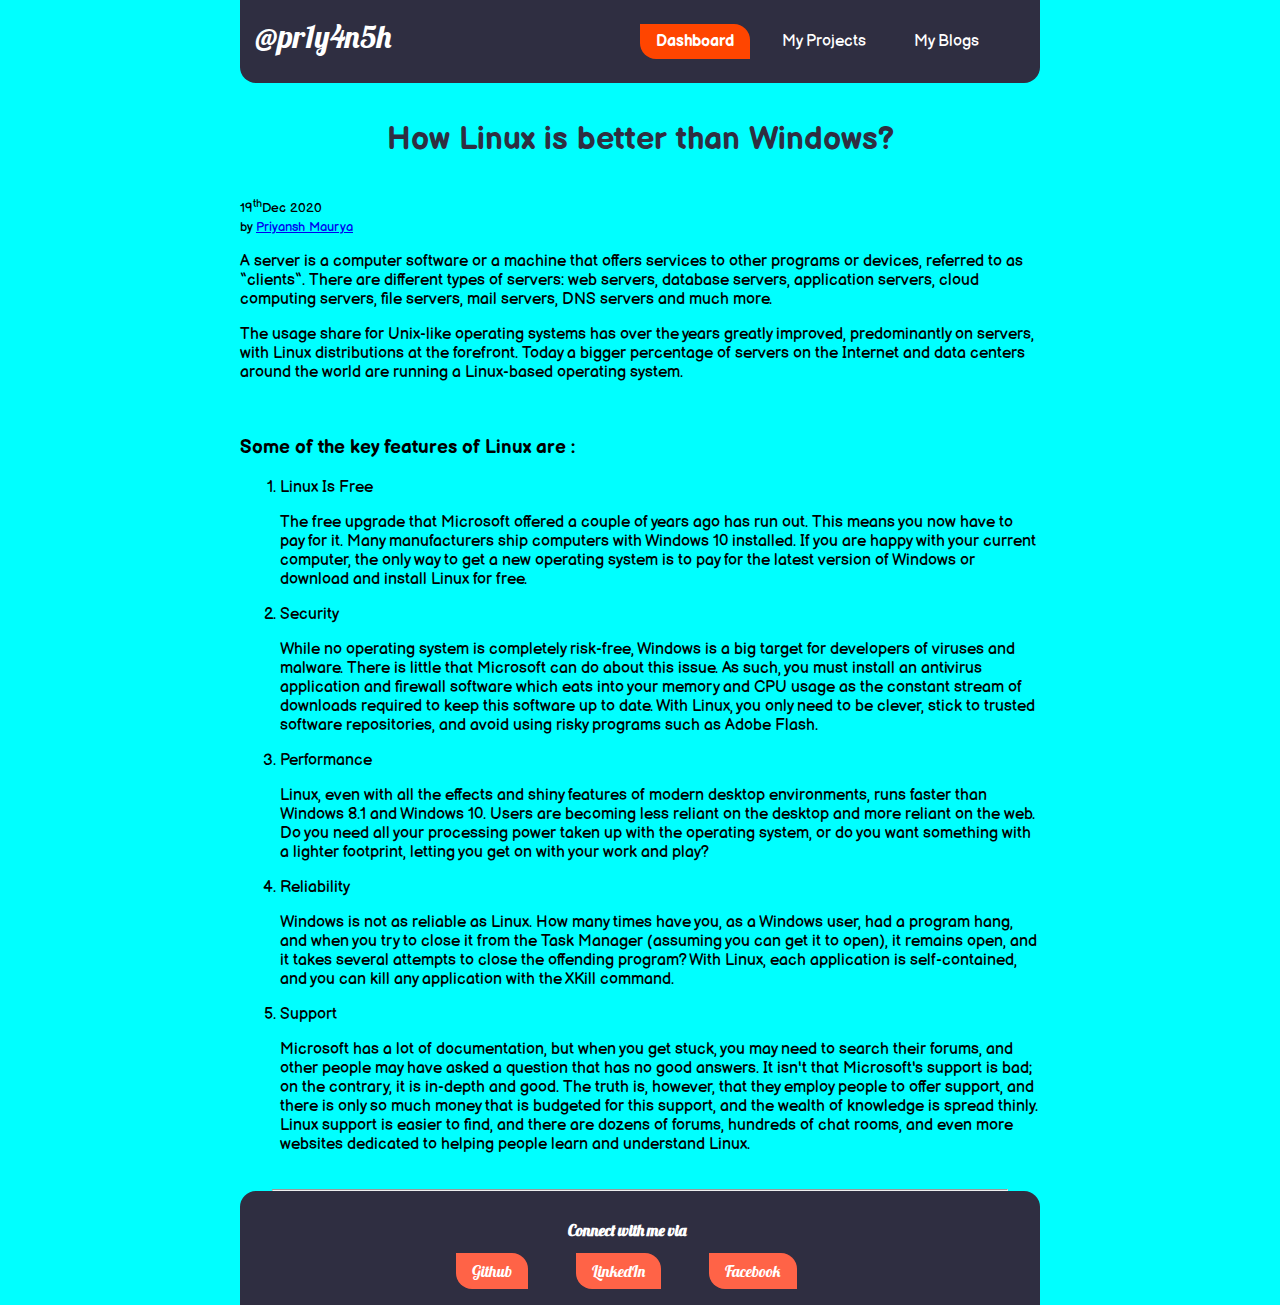
==== myarticle.html @ 7ef6f560 "feat : added blog" ====
<!DOCTYPE html>
<html lang="en">
<head>
    <meta charset="UTF-8">
    <meta name="viewport" content="width=device-width, initial-scale=1.0">
    <title>How Linux is better than Windows?</title>
    <link href="styles.css" rel='stylesheet'/>
</head>


<body class="blog">
    <nav class="nav">
        <div class="priyansh">@pr1y4n5h</div>
        <ul class="no-bullets">
            <li class="inline-item">
                <a class="link active-link" href="/">Dashboard</a>
            </li>
            <li class="inline-item">
                <a class="link" href="/myprojects.html">My Projects</a>
            </li>
            <li class="inline-item">
                <a class="link" href="/myprojects.html">My Blogs</a>
            </li>
        </ul>
    </nav>

    <article>
        <h1>How Linux is better than Windows?</h1>
    <small>19<sup>th</sup>Dec 2020</small><br>
    <small>by <a href="/">Priyansh Maurya</a></small>
    <p>
        A server is a computer software or a machine that offers services to other programs or devices, referred to as “clients“. There are different types of servers: web servers, database servers, application servers, cloud computing servers, file servers, mail servers, DNS servers and much more. <br>
    </p><p>The usage share for Unix-like operating systems has over the years greatly improved, predominantly on servers, with Linux distributions at the forefront. Today a bigger percentage of servers on the Internet and data centers around the world are running a Linux-based operating system.

    </p><br>
    <h3>Some of the key features of Linux are :</h3>
    <ol>
        <li>
            Linux Is Free
        </li>
        <p>
            The free upgrade that Microsoft offered a couple of years ago has run out. This means you now have to pay for it. Many manufacturers ship computers with Windows 10 installed. If you are happy with your current computer, the only way to get a new operating system is to pay for the latest version of Windows or download and install Linux for free.
        </p>
        <li>
            Security
        </li>
        <p>
            While no operating system is completely risk-free, Windows is a big target for developers of viruses and malware. There is little that Microsoft can do about this issue. As such, you must install an antivirus application and firewall software which eats into your memory and CPU usage as the constant stream of downloads required to keep this software up to date. With Linux, you only need to be clever, stick to trusted software repositories, and avoid using risky programs such as Adobe Flash.
        </p>
        <li>
            Performance
        </li>
        <p>
            Linux, even with all the effects and shiny features of modern desktop environments, runs faster than Windows 8.1 and Windows 10. Users are becoming less reliant on the desktop and more reliant on the web. Do you need all your processing power taken up with the operating system, or do you want something with a lighter footprint, letting you get on with your work and play?
        </p>
        <li>
            Reliability
        </li>
        <p>
            Windows is not as reliable as Linux. How many times have you, as a Windows user, had a program hang, and when you try to close it from the Task Manager (assuming you can get it to open), it remains open, and it takes several attempts to close the offending program? With Linux, each application is self-contained, and you can kill any application with the XKill command.
        </p>
        <li>
            Support
        </li>
        <p>
            Microsoft has a lot of documentation, but when you get stuck, you may need to search their forums, and other people may have asked a question that has no good answers. It isn't that Microsoft's support is bad; on the contrary, it is in-depth and good. The truth is, however, that they employ people to offer support, and there is only so much money that is budgeted for this support, and the wealth of knowledge is spread thinly. Linux support is easier to find, and there are dozens of forums, hundreds of chat rooms, and even more websites dedicated to helping people learn and understand Linux.
        </p>
    </ol>
    <br>
    <hr>
</article>

<footer>
    <div>
        <h4>
            Connect with me via
        </h4>
        <ul class="no-bullets-footer">
            <li class="inline-item-footer">
                <a class="link" href="https://github.com/pr1y4n5h">Github</a>
            </li>
            <li class="inline-item-footer">
                <a class="link" href="https://www.linkedin.com/in/priyansh-maurya-a0396760/">LinkedIn</a>
            </li>
            <li class="inline-item-footer">
                <a class="link" href="https://www.facebook.com/me.thepriyansh">Facebook</a>
            </li>
        </ul>
    </div>
</footer>
</body>
</html>
---- styles.css ----
@import url(https://fonts.googleapis.com/css2?family=Balsamiq+Sans&display=swap);
@import url('https://fonts.googleapis.com/css2?family=Lobster&display=swap');

:root {
    --color-one: #2f2e41
}

.priyansh {
    font-family: 'Lobster', cursive;
    font-size: xx-large;
    color: white;
}

.blog {
    background-color: cyan;
    
}


article .link{

    background-color: tomato;
    color: white;
    padding-left: 5rem 3rem;
    border-bottom-left-radius: 1rem;
    border-top-right-radius: 1rem;
    text-align: center;
}

.nav {

    background-color:#2F2E41;
    padding: 1rem;
    display:flex;
    flex-direction:row;
    border-bottom-left-radius: 1rem;
    border-bottom-right-radius: 1rem;

}

.nav .link {
    color: white;
}

footer .link {
    color: white;
    padding-left: 1rem;
    background-color: tomato;
    border-bottom-left-radius: 1rem;
    border-top-right-radius: 1rem;

}

.nav .active-link {

    font-weight: bold;
    background-color: orangered;
    border-bottom-left-radius: 1rem;
    border-top-right-radius: 1rem;

}

body {
    font-family: 'Balsamiq Sans', cursive;
    max-width: 800px;
    margin:auto;
    background-color:white;
    padding-left: 1rem;
    padding-right: 1rem;
}


img {
    max-width: 50%;
    padding-left: 15rem;
    margin: auto;
}


section {
    padding-left: 2rem;
    padding-right: 2rem;
}

hr {
    margin: 0rem 2rem;
}

main {
    background-color: #1FB7FB;
    border-top-left-radius: 50rem
}

.no-bullets {
    list-style: none;
    display:flex;
    flex-direction: row;
    padding-left: 15rem;
}


.inline-item {
    display: inline;
    padding: 0rem 0.5rem;

}

.article-link{
    text-decoration: none;
    font-weight: bold; 
    color: orangered;
}

.no-bullets-footer {
    list-style: none;
    display:flex;
    flex-direction: row;
    padding-left: 13rem;
}

.inline-item-footer {
    display:inline-table;
    padding-right: 3rem;
}

.link-hcl {
    color:blue;
    font-weight: bold;
    text-decoration: none;

}

.nav .link {
    color: white;
}

.link {
    text-decoration: none;
    padding:0.5rem 1rem;
}

footer {

    background-color:#2F2E41;
    color: white;
    display:flex;
    font-family: 'Lobster', cursive;
    font-size:medium;
    padding: 0.5rem;
    border-top-left-radius: 1rem;
    border-top-right-radius: 1rem;

}


h1 {
    text-align: center;
    padding: 1rem;
    color: var(--color-one)

}

h4 {
    padding-left: 20rem;
}
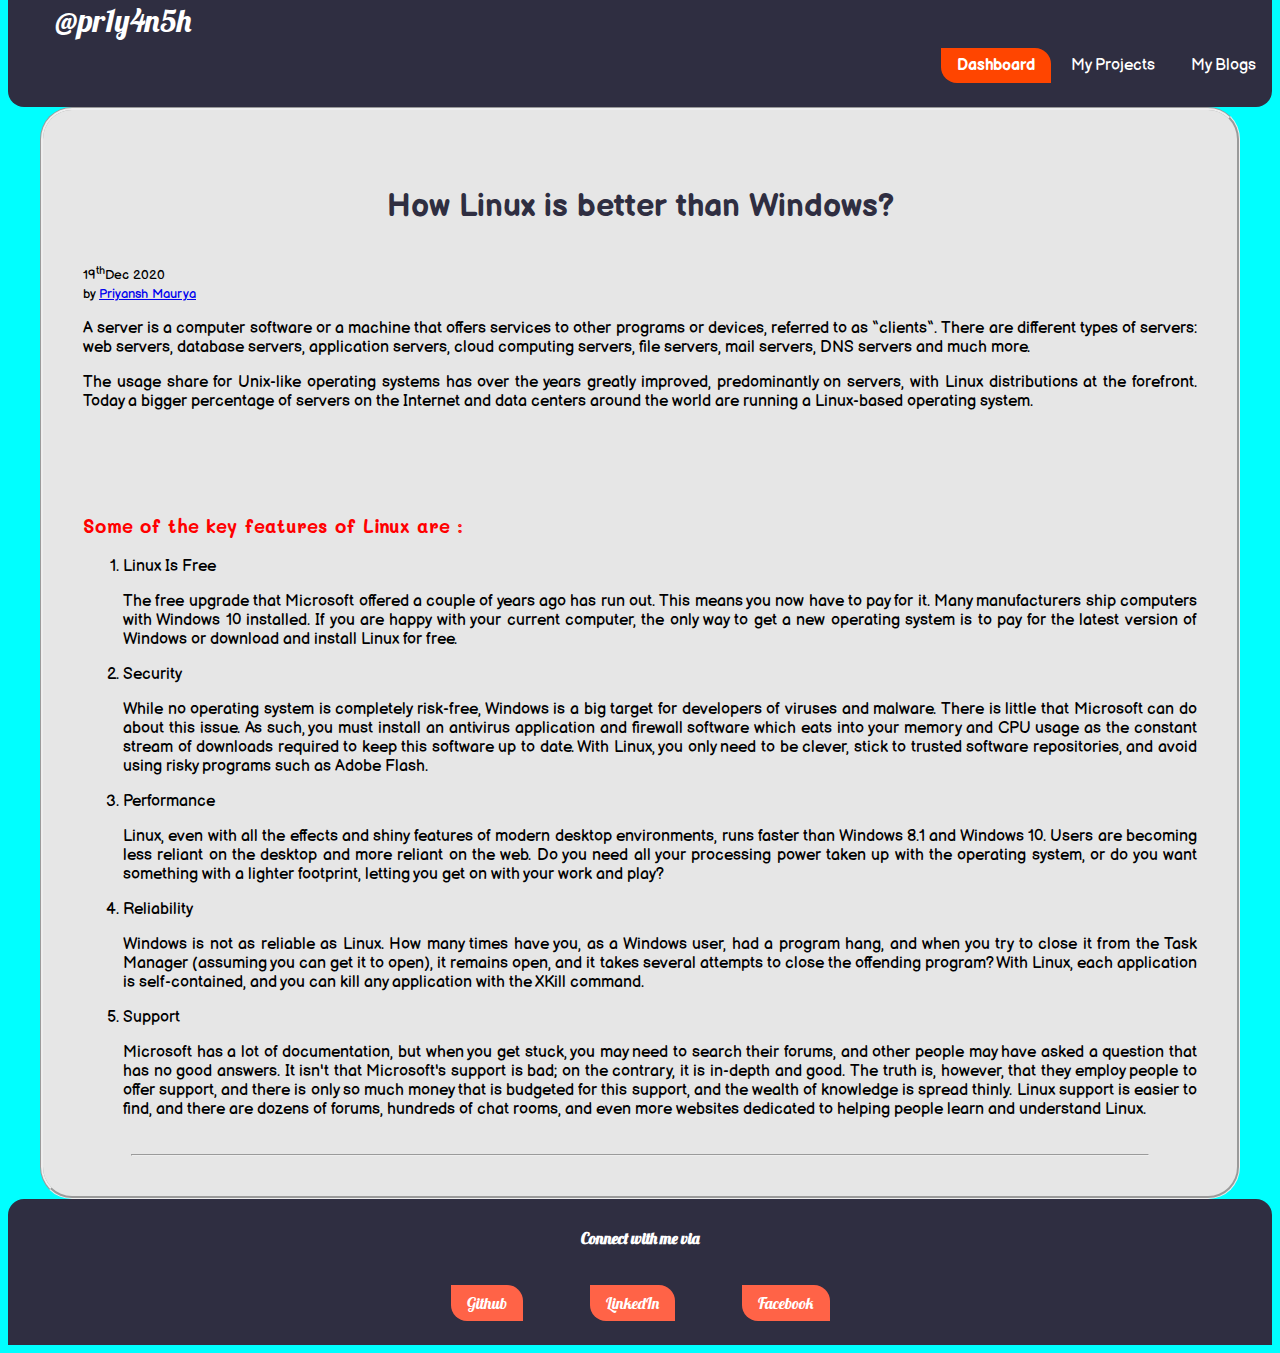
==== commit 387499b3: "style : made changes in the layout" ====
--- a/myarticle.html
+++ b/myarticle.html
@@ -10,7 +10,7 @@
 
 <body class="blog">
     <nav class="nav">
-        <div class="priyansh">@pr1y4n5h</div>
+        <a class="priyansh" href="/">@pr1y4n5h</a>
         <ul class="no-bullets">
             <li class="inline-item">
                 <a class="link active-link" href="/">Dashboard</a>
@@ -24,7 +24,7 @@
         </ul>
     </nav>
 
-    <article>
+    <section>
         <h1>How Linux is better than Windows?</h1>
     <small>19<sup>th</sup>Dec 2020</small><br>
     <small>by <a href="/">Priyansh Maurya</a></small>
@@ -68,7 +68,7 @@
     </ol>
     <br>
     <hr>
-</article>
+</section>
 
 <footer>
     <div>
--- a/styles.css
+++ b/styles.css
@@ -1,6 +1,6 @@
 @import url(https://fonts.googleapis.com/css2?family=Balsamiq+Sans&display=swap);
 @import url('https://fonts.googleapis.com/css2?family=Lobster&display=swap');
-
+@import url('https://fonts.googleapis.com/css2?family=Mali&display=swap');
 :root {
     --color-one: #2f2e41
 }
@@ -8,7 +8,10 @@
 .priyansh {
     font-family: 'Lobster', cursive;
     font-size: xx-large;
-    color: white;
+    margin: 3rem;
+
+    color: white;
+    text-decoration: none;
 }
 
 .blog {
@@ -17,7 +20,7 @@
 }
 
 
-article .link{
+section .link{
 
     background-color: tomato;
     color: white;
@@ -28,19 +31,23 @@
 }
 
 .nav {
-
     background-color:#2F2E41;
-    padding: 1rem;
-    display:flex;
-    flex-direction:row;
+    display: block;
+    margin-left: auto;
+    margin-right: auto;
+    padding-bottom: 1rem;
+
     border-bottom-left-radius: 1rem;
     border-bottom-right-radius: 1rem;
+    
+    
 
 }
 
 .nav .link {
     color: white;
 }
+
 
 footer .link {
     color: white;
@@ -62,66 +69,91 @@
 
 body {
     font-family: 'Balsamiq Sans', cursive;
-    max-width: 800px;
-    margin:auto;
-    background-color:white;
-    padding-left: 1rem;
-    padding-right: 1rem;
+    background-color:#1FB7FB;
+    max-width: 100%;;
+    margin-top:0rem;
 }
 
 
 img {
-    max-width: 50%;
-    padding-left: 15rem;
+
+    display:block;
     margin: auto;
-}
+    max-width: 100%;
+    height: auto;
+}
+
+
 
 
 section {
-    padding-left: 2rem;
-    padding-right: 2rem;
+
+    text-align: center;
+    padding:2.5rem;
+    max-width: auto;
+    height: auto;
+    margin-left: 2rem;
+    margin-right: 2rem;
+    background-color: #E6E6E6;
+    border-style:groove;
+    border-radius: 2rem;
+    
+    
 }
 
 hr {
-    margin: 0rem 2rem;
-}
+    margin: 0rem 3rem;
+}
+
 
 main {
-    background-color: #1FB7FB;
-    border-top-left-radius: 50rem
+    background-color: white;
+    border-top-left-radius: 200rem;
+    border-top-right-radius: 200rem;
+    border-style:double;
+    
+    
+    ;
+}
+
+.inline-item {
+    display: inline;
+    padding: 0rem;
+
 }
 
 .no-bullets {
     list-style: none;
-    display:flex;
-    flex-direction: row;
-    padding-left: 15rem;
-}
-
-
-.inline-item {
-    display: inline;
-    padding: 0rem 0.5rem;
-
-}
-
-.article-link{
+    text-align: end;
+    padding:0rem;
+
+}
+
+
+
+.no-bullets-footer {
+    list-style: none;
+    padding-left: 0rem;
+}
+
+.inline-item-footer {
+    display:inline-table;
+    padding: 1rem 2rem;
+}
+
+
+.section-link{
     text-decoration: none;
     font-weight: bold; 
     color: orangered;
 }
 
-.no-bullets-footer {
-    list-style: none;
-    display:flex;
-    flex-direction: row;
-    padding-left: 13rem;
-}
-
-.inline-item-footer {
-    display:inline-table;
-    padding-right: 3rem;
-}
+section {
+    max-width: 100;
+    text-align: justify;
+    
+}
+
 
 .link-hcl {
     color:blue;
@@ -144,9 +176,10 @@
     background-color:#2F2E41;
     color: white;
     display:flex;
+    flex-direction:row;
+    justify-content: space-evenly;
     font-family: 'Lobster', cursive;
     font-size:medium;
-    padding: 0.5rem;
     border-top-left-radius: 1rem;
     border-top-right-radius: 1rem;
 
@@ -161,5 +194,13 @@
 }
 
 h4 {
-    padding-left: 20rem;
-}
+    text-align: center;
+    padding: 0.5rem;
+}
+
+h3 {
+    font-family: 'Mali', cursive;
+    color: red;
+    padding-right: 1rem;
+    padding-top: 3rem;
+}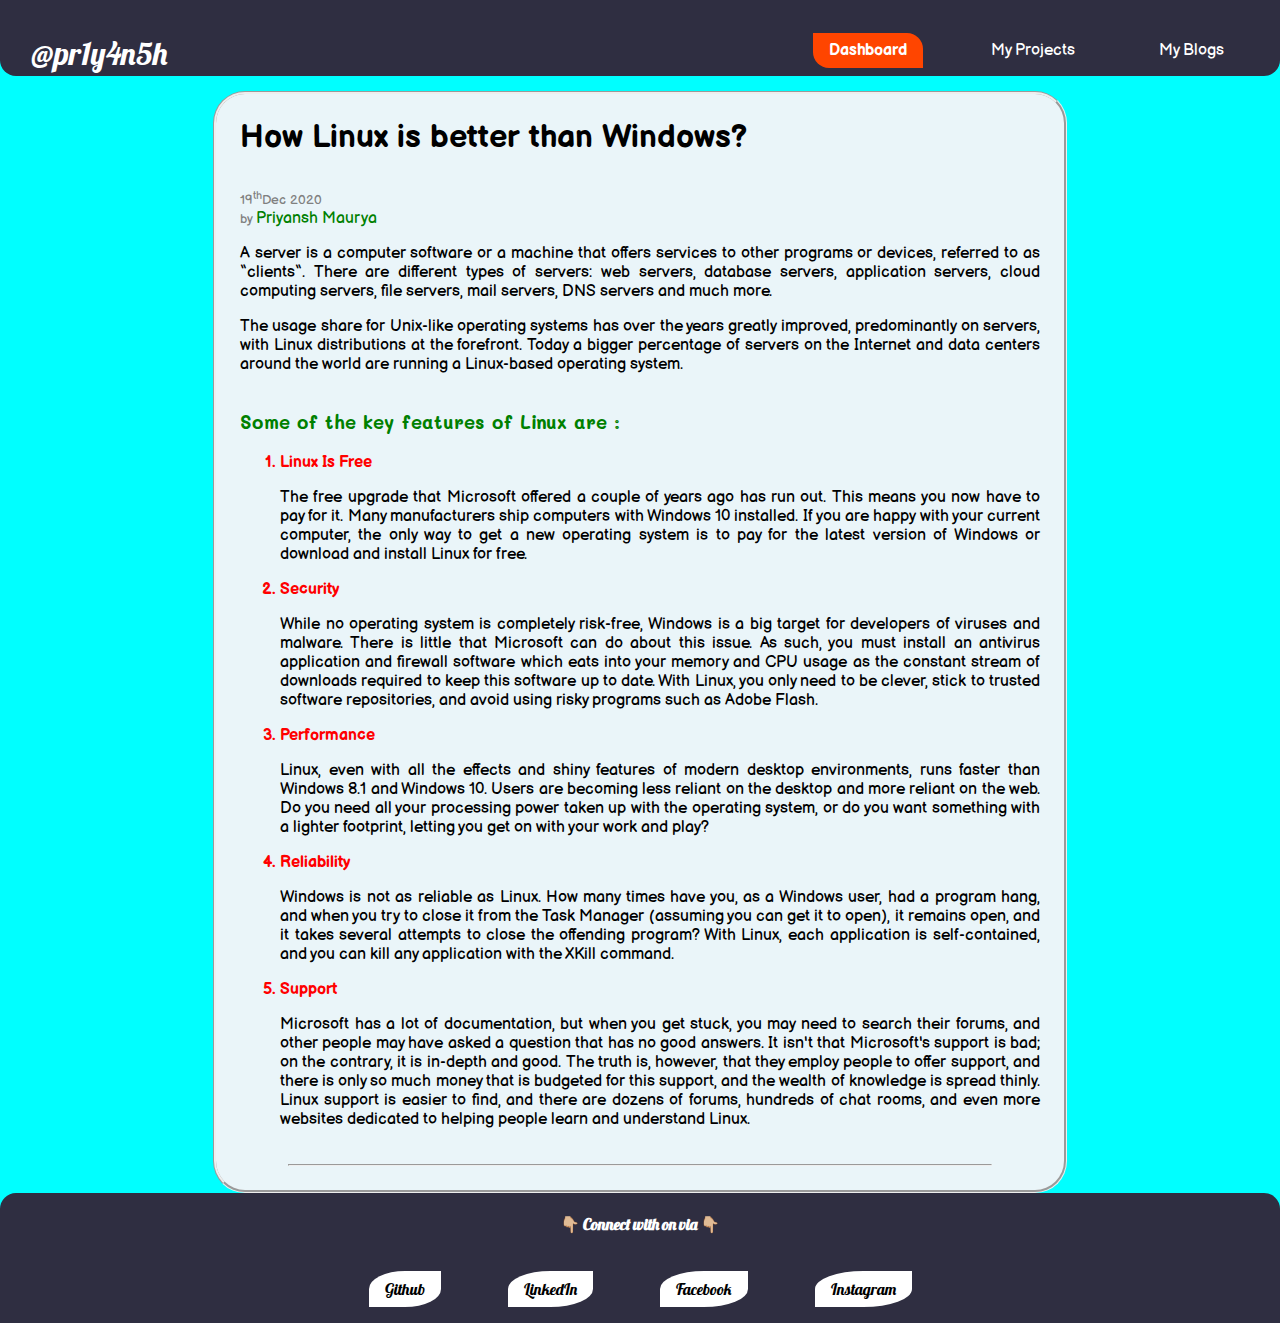
==== commit d7402dc6: "Commit : final" ====
--- a/myarticle.html
+++ b/myarticle.html
@@ -1,10 +1,11 @@
 <!DOCTYPE html>
 <html lang="en">
+
 <head>
     <meta charset="UTF-8">
     <meta name="viewport" content="width=device-width, initial-scale=1.0">
     <title>How Linux is better than Windows?</title>
-    <link href="styles.css" rel='stylesheet'/>
+    <link href="styles.css" rel='stylesheet' />
 </head>
 
 
@@ -26,67 +27,94 @@
 
     <section>
         <h1>How Linux is better than Windows?</h1>
-    <small>19<sup>th</sup>Dec 2020</small><br>
-    <small>by <a href="/">Priyansh Maurya</a></small>
-    <p>
-        A server is a computer software or a machine that offers services to other programs or devices, referred to as “clients“. There are different types of servers: web servers, database servers, application servers, cloud computing servers, file servers, mail servers, DNS servers and much more. <br>
-    </p><p>The usage share for Unix-like operating systems has over the years greatly improved, predominantly on servers, with Linux distributions at the forefront. Today a bigger percentage of servers on the Internet and data centers around the world are running a Linux-based operating system.
+        <small>19<sup>th</sup>Dec 2020</small><br>
+        <small>by </small><a class="bloglink" href="/">Priyansh Maurya</a>
+        <p>
+            A server is a computer software or a machine that offers services to other programs or devices, referred to
+            as “clients“. There are different types of servers: web servers, database servers, application servers,
+            cloud computing servers, file servers, mail servers, DNS servers and much more. <br>
+        </p>
+        <p>The usage share for Unix-like operating systems has over the years greatly improved, predominantly on
+            servers, with Linux distributions at the forefront. Today a bigger percentage of servers on the Internet and
+            data centers around the world are running a Linux-based operating system.
 
-    </p><br>
-    <h3>Some of the key features of Linux are :</h3>
-    <ol>
-        <li>
-            Linux Is Free
-        </li>
-        <p>
-            The free upgrade that Microsoft offered a couple of years ago has run out. This means you now have to pay for it. Many manufacturers ship computers with Windows 10 installed. If you are happy with your current computer, the only way to get a new operating system is to pay for the latest version of Windows or download and install Linux for free.
         </p>
-        <li>
-            Security
-        </li>
-        <p>
-            While no operating system is completely risk-free, Windows is a big target for developers of viruses and malware. There is little that Microsoft can do about this issue. As such, you must install an antivirus application and firewall software which eats into your memory and CPU usage as the constant stream of downloads required to keep this software up to date. With Linux, you only need to be clever, stick to trusted software repositories, and avoid using risky programs such as Adobe Flash.
-        </p>
-        <li>
-            Performance
-        </li>
-        <p>
-            Linux, even with all the effects and shiny features of modern desktop environments, runs faster than Windows 8.1 and Windows 10. Users are becoming less reliant on the desktop and more reliant on the web. Do you need all your processing power taken up with the operating system, or do you want something with a lighter footprint, letting you get on with your work and play?
-        </p>
-        <li>
-            Reliability
-        </li>
-        <p>
-            Windows is not as reliable as Linux. How many times have you, as a Windows user, had a program hang, and when you try to close it from the Task Manager (assuming you can get it to open), it remains open, and it takes several attempts to close the offending program? With Linux, each application is self-contained, and you can kill any application with the XKill command.
-        </p>
-        <li>
-            Support
-        </li>
-        <p>
-            Microsoft has a lot of documentation, but when you get stuck, you may need to search their forums, and other people may have asked a question that has no good answers. It isn't that Microsoft's support is bad; on the contrary, it is in-depth and good. The truth is, however, that they employ people to offer support, and there is only so much money that is budgeted for this support, and the wealth of knowledge is spread thinly. Linux support is easier to find, and there are dozens of forums, hundreds of chat rooms, and even more websites dedicated to helping people learn and understand Linux.
-        </p>
-    </ol>
-    <br>
-    <hr>
-</section>
+        <h3>Some of the key features of Linux are :</h3>
+        <ol>
+            <li class="blogli">
+                Linux Is Free
+            </li>
+            <p>
+                The free upgrade that Microsoft offered a couple of years ago has run out. This means you now have to
+                pay for it. Many manufacturers ship computers with Windows 10 installed. If you are happy with your
+                current computer, the only way to get a new operating system is to pay for the latest version of Windows
+                or download and install Linux for free.
+            </p>
+            <li class="blogli">
+                Security
+            </li>
+            <p>
+                While no operating system is completely risk-free, Windows is a big target for developers of viruses and
+                malware. There is little that Microsoft can do about this issue. As such, you must install an antivirus
+                application and firewall software which eats into your memory and CPU usage as the constant stream of
+                downloads required to keep this software up to date. With Linux, you only need to be clever, stick to
+                trusted software repositories, and avoid using risky programs such as Adobe Flash.
+            </p>
+            <li class="blogli">
+                Performance
+            </li>
+            <p>
+                Linux, even with all the effects and shiny features of modern desktop environments, runs faster than
+                Windows 8.1 and Windows 10. Users are becoming less reliant on the desktop and more reliant on the web.
+                Do you need all your processing power taken up with the operating system, or do you want something with
+                a lighter footprint, letting you get on with your work and play?
+            </p>
+            <li class="blogli">
+                Reliability
+            </li>
+            <p>
+                Windows is not as reliable as Linux. How many times have you, as a Windows user, had a program hang, and
+                when you try to close it from the Task Manager (assuming you can get it to open), it remains open, and
+                it takes several attempts to close the offending program? With Linux, each application is
+                self-contained, and you can kill any application with the XKill command.
+            </p>
+            <li class="blogli">
+                Support
+            </li>
+            <p>
+                Microsoft has a lot of documentation, but when you get stuck, you may need to search their forums, and
+                other people may have asked a question that has no good answers. It isn't that Microsoft's support is
+                bad; on the contrary, it is in-depth and good. The truth is, however, that they employ people to offer
+                support, and there is only so much money that is budgeted for this support, and the wealth of knowledge
+                is spread thinly. Linux support is easier to find, and there are dozens of forums, hundreds of chat
+                rooms, and even more websites dedicated to helping people learn and understand Linux.
+            </p>
+        </ol>
+        <br>
+        <hr>
+    </section>
 
-<footer>
-    <div>
-        <h4>
-            Connect with me via
-        </h4>
-        <ul class="no-bullets-footer">
-            <li class="inline-item-footer">
-                <a class="link" href="https://github.com/pr1y4n5h">Github</a>
-            </li>
-            <li class="inline-item-footer">
-                <a class="link" href="https://www.linkedin.com/in/priyansh-maurya-a0396760/">LinkedIn</a>
-            </li>
-            <li class="inline-item-footer">
-                <a class="link" href="https://www.facebook.com/me.thepriyansh">Facebook</a>
-            </li>
-        </ul>
-    </div>
-</footer>
+    <footer>
+        <div>
+            <h4>
+                👇🏼 Connect with on via 👇🏼
+            </h4>
+            <ul class="no-bullets-footer">
+                <li class="inline-item-footer">
+                    <a class="link" href="https://github.com/pr1y4n5h">Github</a>
+                </li>
+                <li class="inline-item-footer">
+                    <a class="link" href="https://www.linkedin.com/in/priyansh-maurya-a0396760/">LinkedIn</a>
+                </li>
+                <li class="inline-item-footer">
+                    <a class="link" href="https://www.facebook.com/me.thepriyansh">Facebook</a>
+                </li>
+                <li class="inline-item-footer">
+                    <a class="link" href="https://www.instagram.com/pr1y4n5h/">Instagram</a>
+                </li>
+            </ul>
+        </div>
+    </footer>
 </body>
+
 </html>--- a/styles.css
+++ b/styles.css
@@ -1,17 +1,25 @@
 @import url(https://fonts.googleapis.com/css2?family=Balsamiq+Sans&display=swap);
 @import url('https://fonts.googleapis.com/css2?family=Lobster&display=swap');
 @import url('https://fonts.googleapis.com/css2?family=Mali&display=swap');
-:root {
-    --color-one: #2f2e41
-}
+@import url('https://fonts.googleapis.com/css2?family=Bungee+Shade&display=swap');
 
 .priyansh {
     font-family: 'Lobster', cursive;
     font-size: xx-large;
-    margin: 3rem;
-
-    color: white;
-    text-decoration: none;
+    color: white;
+    text-decoration: none;
+    position: relative;
+    top: 3rem;
+    left: 2rem;
+
+    
+}
+
+ul {
+    list-style: none; 
+    padding: 0; 
+    margin:0;
+
 }
 
 .blog {
@@ -19,43 +27,57 @@
     
 }
 
+.blogli {
+    color: red;
+    font-weight: 800;
+}
+
+.bloglink {
+    text-decoration: none;
+    color: green
+    ;
+}
+
 
 section .link{
 
     background-color: tomato;
     color: white;
-    padding-left: 5rem 3rem;
     border-bottom-left-radius: 1rem;
     border-top-right-radius: 1rem;
-    text-align: center;
-}
-
-.nav {
+    justify-content: space-evenly;
+}
+
+.section-link{
+    text-decoration: none;
+    font-weight: bold; 
+    color: blue;
+}
+
+
+nav {
     background-color:#2F2E41;
     display: block;
-    margin-left: auto;
-    margin-right: auto;
-    padding-bottom: 1rem;
-
     border-bottom-left-radius: 1rem;
     border-bottom-right-radius: 1rem;
-    
-    
-
-}
-
-.nav .link {
-    color: white;
+    position: relative;
+    bottom: 15px;
+    
+    
 }
 
 
 footer .link {
-    color: white;
+    color:black;
     padding-left: 1rem;
-    background-color: tomato;
-    border-bottom-left-radius: 1rem;
-    border-top-right-radius: 1rem;
-
+    background-color:white;
+    border-bottom-right-radius: 50%;
+    border-top-left-radius: 50%;
+
+}
+
+small {
+    color: grey;
 }
 
 .nav .active-link {
@@ -70,8 +92,8 @@
 body {
     font-family: 'Balsamiq Sans', cursive;
     background-color:#1FB7FB;
-    max-width: 100%;;
-    margin-top:0rem;
+    margin: auto;
+    
 }
 
 
@@ -80,26 +102,43 @@
     display:block;
     margin: auto;
     max-width: 100%;
-    height: auto;
-}
-
-
+    height: 25rem;
+    
+}
 
 
 section {
-
-    text-align: center;
-    padding:2.5rem;
+    padding:1.5rem;
     max-width: auto;
-    height: auto;
-    margin-left: 2rem;
-    margin-right: 2rem;
-    background-color: #E6E6E6;
+    background-color:#eaf5f9;
     border-style:groove;
     border-radius: 2rem;
-    
-    
-}
+    text-align: justify;
+}
+
+header {
+    text-align: center;
+    font-family: 'Bungee Shade', cursive;
+    color: #FF4500;
+    max-width: 800px;
+    margin: auto;
+    position: relative;
+    bottom: 1rem;
+}
+
+h1 {
+    
+    padding-bottom: 2rem;
+    margin:auto;
+    max-width: 100%;
+}
+
+h2 {
+    padding-top: 1rem;
+    margin:auto;
+    max-width: 100%;
+}
+
 
 hr {
     margin: 0rem 3rem;
@@ -107,26 +146,24 @@
 
 
 main {
-    background-color: white;
+    background-color: #cfeefc;
     border-top-left-radius: 200rem;
     border-top-right-radius: 200rem;
-    border-style:double;
-    
-    
-    ;
+    border-width: 5rem;
 }
 
 .inline-item {
-    display: inline;
-    padding: 0rem;
+    display: inline-block;
+    padding: 0.5rem;
+    margin-right: 2rem;
 
 }
 
 .no-bullets {
+    display:block;
     list-style: none;
-    text-align: end;
-    padding:0rem;
-
+    text-align: right;
+    max-width: auto;
 }
 
 
@@ -142,15 +179,12 @@
 }
 
 
-.section-link{
-    text-decoration: none;
-    font-weight: bold; 
-    color: orangered;
-}
+
 
 section {
-    max-width: 100;
-    text-align: justify;
+    
+    max-width: 800px;
+    margin: auto;
     
 }
 
@@ -169,6 +203,11 @@
 .link {
     text-decoration: none;
     padding:0.5rem 1rem;
+    display: inline-block;
+}
+
+.linkfooter {
+
 }
 
 footer {
@@ -186,21 +225,16 @@
 }
 
 
-h1 {
-    text-align: center;
-    padding: 1rem;
-    color: var(--color-one)
-
-}
+
 
 h4 {
     text-align: center;
-    padding: 0.5rem;
 }
 
 h3 {
     font-family: 'Mali', cursive;
-    color: red;
+    color:green;
+    font-weight: 800;
     padding-right: 1rem;
-    padding-top: 3rem;
+    padding-top: 1rem;
 }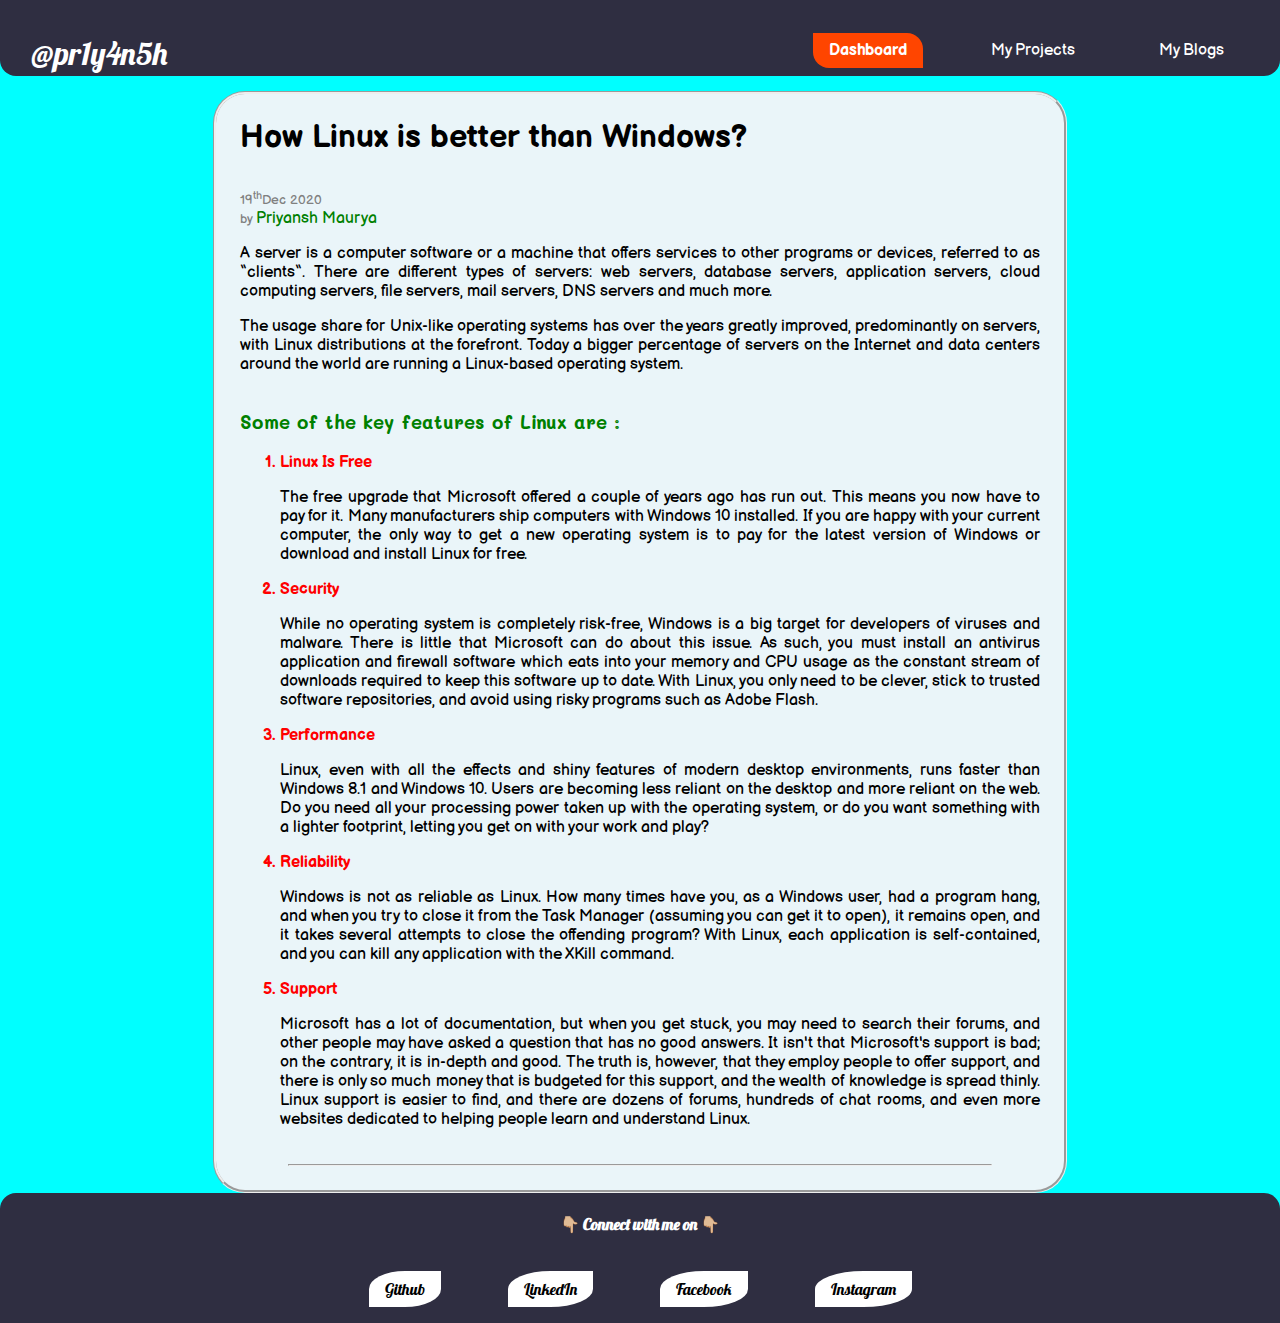
==== commit 8bf11833: "commit : updated text in my quiz section" ====
--- a/myarticle.html
+++ b/myarticle.html
@@ -97,7 +97,7 @@
     <footer>
         <div>
             <h4>
-                👇🏼 Connect with on via 👇🏼
+                👇🏼 Connect with me on 👇🏼
             </h4>
             <ul class="no-bullets-footer">
                 <li class="inline-item-footer">
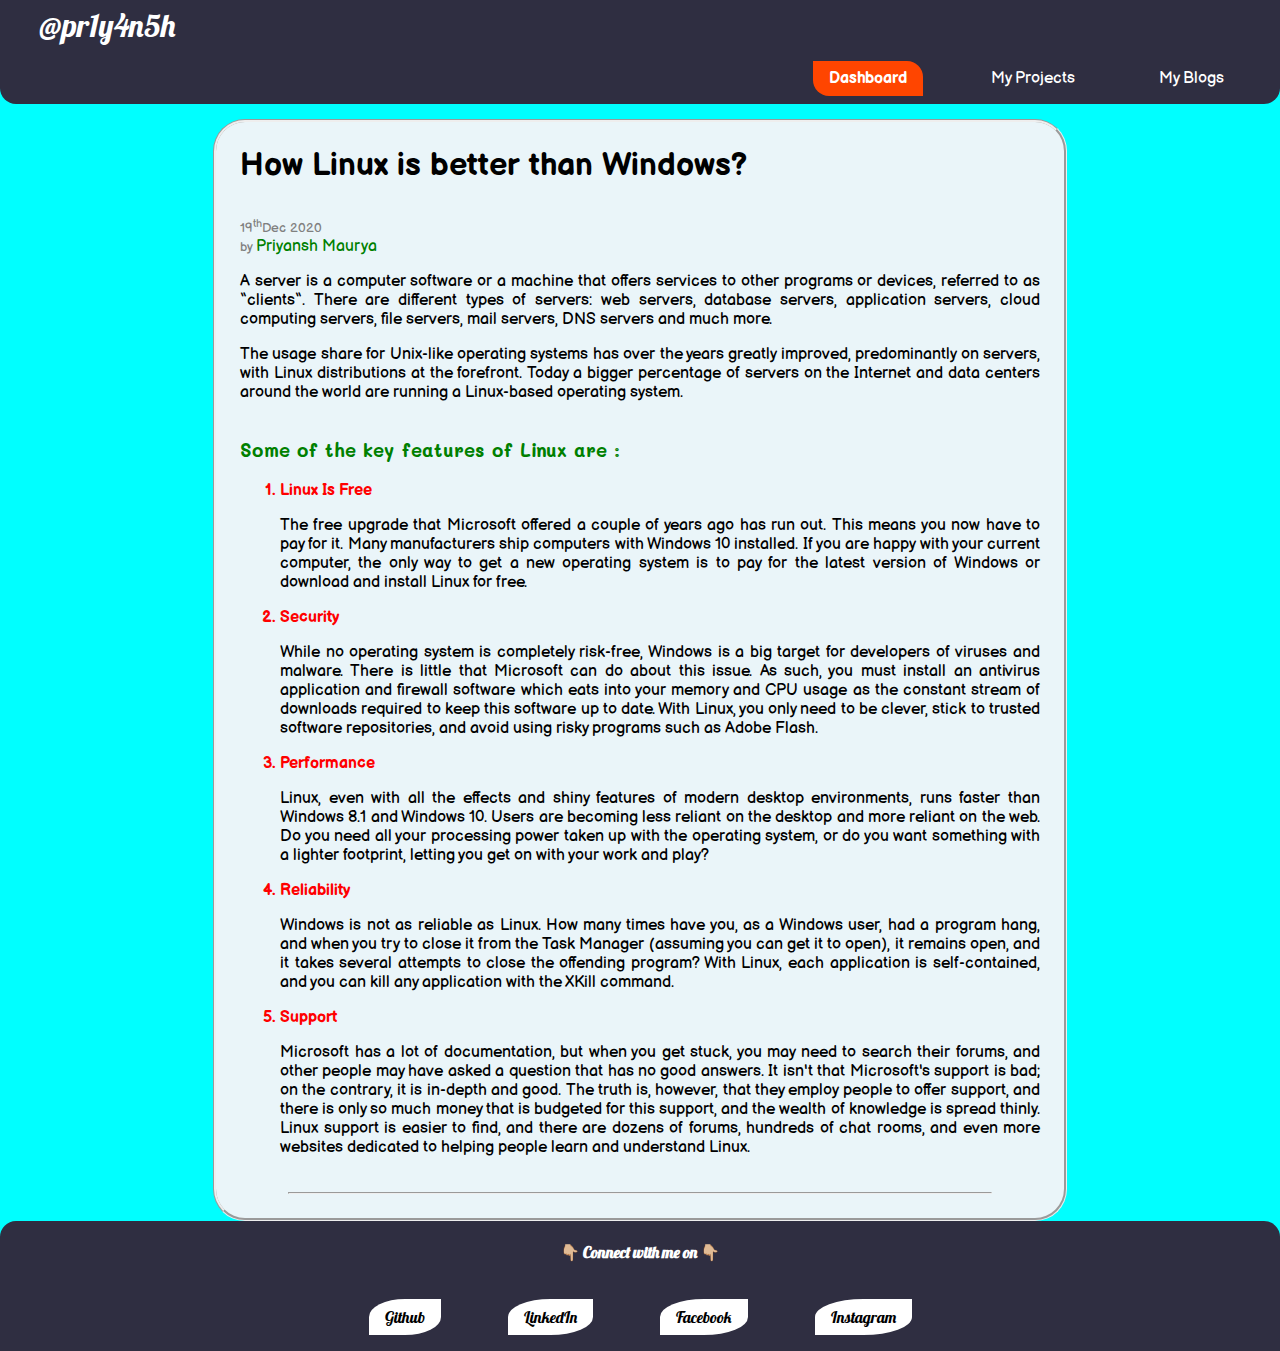
==== commit 24ebdd73: "feat : made UI Mobile responsive" ====
--- a/myarticle.html
+++ b/myarticle.html
@@ -11,8 +11,15 @@
 
 <body class="blog">
     <nav class="nav">
-        <a class="priyansh" href="/">@pr1y4n5h</a>
+        <ul>
+
+            <li class="inline-item"> <a class="priyansh" href="/">@pr1y4n5h</a> </li>
+
+        </ul>
+        
         <ul class="no-bullets">
+            
+            
             <li class="inline-item">
                 <a class="link active-link" href="/">Dashboard</a>
             </li>
--- a/styles.css
+++ b/styles.css
@@ -8,12 +8,11 @@
     font-size: xx-large;
     color: white;
     text-decoration: none;
-    position: relative;
-    top: 3rem;
-    left: 2rem;
-
-    
-}
+    margin-left: 2rem;
+    margin-top: 2rem;
+
+}
+
 
 ul {
     list-style: none; 
@@ -56,6 +55,7 @@
 
 
 nav {
+    margin-top: 0.75rem;
     background-color:#2F2E41;
     display: block;
     border-bottom-left-radius: 1rem;
@@ -168,6 +168,7 @@
 
 
 
+
 .no-bullets-footer {
     list-style: none;
     padding-left: 0rem;
@@ -179,8 +180,6 @@
 }
 
 
-
-
 section {
     
     max-width: 800px;
@@ -204,10 +203,6 @@
     text-decoration: none;
     padding:0.5rem 1rem;
     display: inline-block;
-}
-
-.linkfooter {
-
 }
 
 footer {
@@ -225,8 +220,6 @@
 }
 
 
-
-
 h4 {
     text-align: center;
 }
